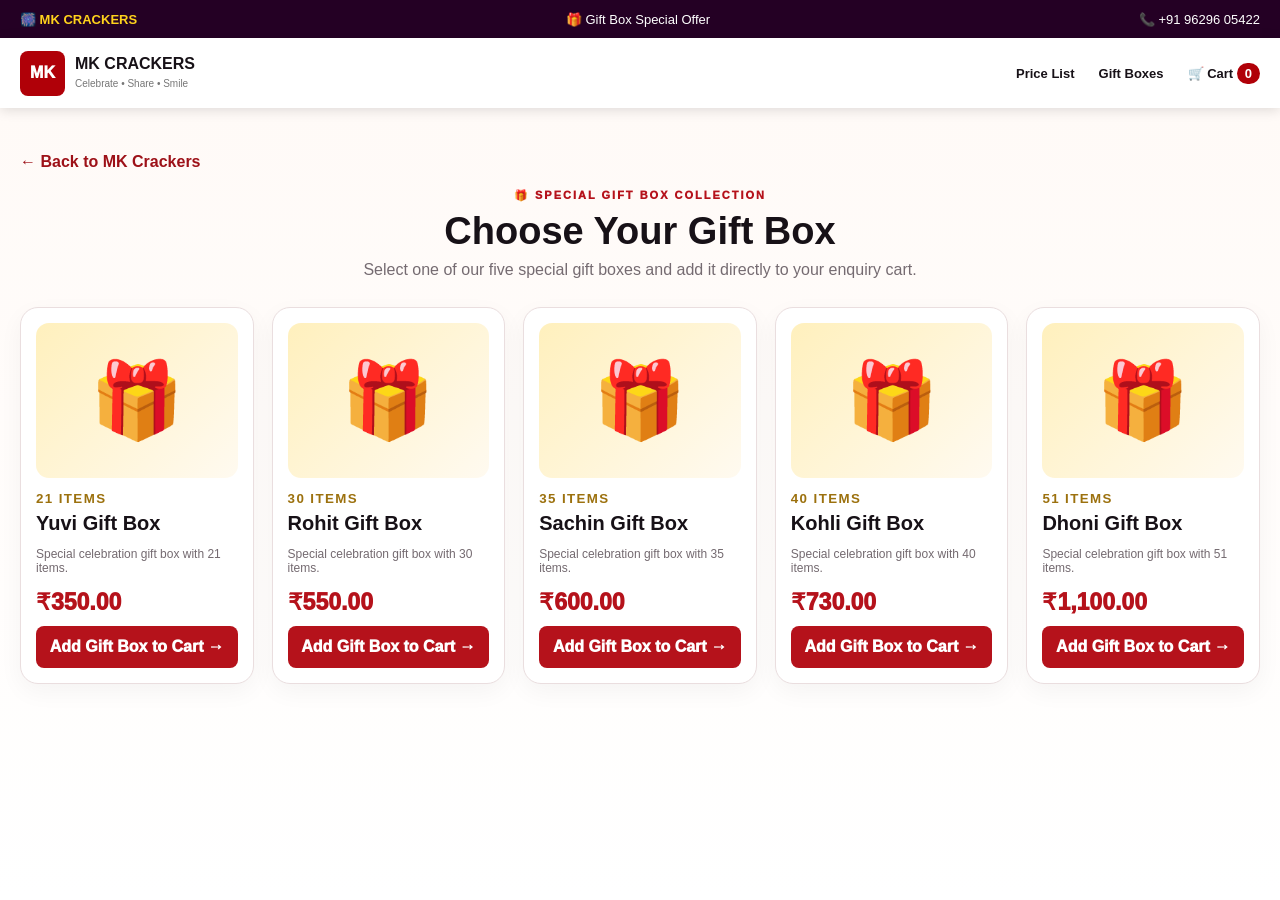
==== gift-boxes.html @ fda65512 "Add files via upload" ====
<!doctype html>
<html lang="en">
<head>
<meta charset="utf-8"><meta name="viewport" content="width=device-width,initial-scale=1">
<title>MK Crackers | Gift Box Collection</title>
<link rel="stylesheet" href="style.css">
<style>
.gift-page{padding:45px 0 90px;background:linear-gradient(180deg,#fffaf7,#fff);min-height:calc(100vh - 110px)}
.back{display:inline-block;margin-bottom:18px;color:#9d1118;font-weight:900}
.gift-title{text-align:center;margin-bottom:28px}.gift-title .eyebrow{color:#b5121b;font-size:11px;font-weight:1000;letter-spacing:2px}.gift-title h1{font-size:38px;margin:8px 0}.gift-title p{color:#756b71;margin:0}
.gift-boxes{display:grid;grid-template-columns:repeat(5,minmax(0,1fr));gap:18px}
.box{background:#fff;border:1px solid #eadedf;border-radius:18px;padding:15px;box-shadow:0 8px 25px #0000000b;transition:.2s;overflow:hidden}
.box:hover{transform:translateY(-6px);border-color:#d6a323;box-shadow:0 15px 35px #8d171722}
.box-art{height:155px;border-radius:13px;background:linear-gradient(135deg,#fff0bd,#fffaf0);display:grid;place-items:center;font-size:75px}
.box small{display:block;color:#9c710e;font-weight:900;letter-spacing:1.4px;margin-top:13px}.box h2{font-size:20px;margin:6px 0}.box p{color:#746a70;font-size:12px;min-height:30px}.box-price{font-size:23px;color:#b5121b;font-weight:1000;margin:10px 0}.box button{width:100%;padding:12px;border:0;border-radius:8px;background:#b5121b;color:#fff;font-weight:1000;cursor:pointer}.box button:hover{background:#82080e}
.list-view{display:none;margin-top:35px}.list-view.show{display:block}.list-head{display:flex;justify-content:space-between;align-items:center;gap:15px;margin-bottom:16px}.list-head h2{margin:5px 0;color:#7c0c13}.list-head p{color:#756b71}.box-crackers{display:grid;grid-template-columns:repeat(3,1fr);gap:12px}.cracker{background:#fff;border:1px solid #eadfe0;border-radius:12px;padding:14px;display:grid;grid-template-columns:1fr auto;gap:8px;align-items:center}.cracker h3{font-size:14px;margin:0}.cracker p{font-size:11px;color:#81777d;margin:4px 0}.cracker strong{color:#b5121b}.cracker button{grid-column:1/-1;border:0;border-radius:7px;background:#b5121b;color:#fff;padding:9px;font-weight:900;cursor:pointer}
.selection-bar{position:sticky;bottom:12px;margin-top:22px;background:#231719;color:#fff;padding:12px 16px;border-radius:12px;display:flex;justify-content:space-between;align-items:center;box-shadow:0 10px 30px #0005}.selection-bar a{background:#f5b400;color:#1d1300;padding:9px 14px;border-radius:7px;font-weight:1000}
@media(max-width:1050px){.gift-boxes{grid-template-columns:repeat(3,1fr)}}@media(max-width:650px){.gift-boxes,.box-crackers{grid-template-columns:1fr}.list-head{align-items:flex-start;flex-direction:column}.gift-title h1{font-size:30px}}
</style>
</head>
<body>
<div class="top-strip"><div class="container strip-inner"><b>🎆 MK CRACKERS</b><span>🎁 Gift Box Special Offer</span><a href="tel:+919629605422">📞 +91 96296 05422</a></div></div>
<header class="site-header"><div class="container header-inner">
<a class="logo" href="index.html"><div class="logo-mark">MK</div><div><strong>MK CRACKERS</strong><small>Celebrate • Share • Smile</small></div></a>
<nav><a href="index.html">Price List</a><a href="gift-boxes.html">Gift Boxes</a><a href="index.html#cart">🛒 Cart <b id="navCount">0</b></a></nav><button class="menu" id="menuBtn">☰</button>
</div></header>

<section class="gift-page"><div class="container">
<a class="back" href="index.html">← Back to MK Crackers</a>
<div class="gift-title"><div class="eyebrow">🎁 SPECIAL GIFT BOX COLLECTION</div><h1>Choose Your Gift Box</h1><p>Select one of our five special gift boxes and add it directly to your enquiry cart.</p></div>
<div id="giftBoxes" class="gift-boxes"></div>

<div id="listView" class="list-view">
<div class="list-head"><div><span id="selectedLabel" class="badge"></span><h2 id="selectedTitle"></h2><p>Browse the crackers in this selection and add anything you want.</p></div><button id="backBoxes" type="button">← Gift Boxes</button></div>
<div id="boxCrackers" class="box-crackers"></div>
<div class="selection-bar"><span><b id="selectedCount">0</b> selected • ₹<b id="selectedTotal">0.00</b></span><a href="index.html#cart">Go to Enquiry Cart →</a></div>
</div>
</div></section>

<script src="products.js"></script>
<script>
const BOXES=[
 {id:"yuvi",name:"Yuvi",items:21,price:350},
 {id:"rohit",name:"Rohit",items:30,price:550},
 {id:"sachin",name:"Sachin",items:35,price:600},
 {id:"kohli",name:"Kohli",items:40,price:730},
 {id:"dhoni",name:"Dhoni",items:51,price:1100}
];
const products=Array.isArray(window.PRODUCTS)?window.PRODUCTS:[];
let cart=JSON.parse(localStorage.getItem("mkCart")||"[]");
const $=s=>document.querySelector(s);
const money=n=>Number(n||0).toLocaleString("en-IN",{minimumFractionDigits:2,maximumFractionDigits:2});
const esc=s=>String(s??"").replace(/[&<>"']/g,m=>({"&":"&amp;","<":"&lt;",">":"&gt;",'"':"&quot;","'":"&#039;"}[m]));
function save(){localStorage.setItem("mkCart",JSON.stringify(cart))}
function updateNav(){let n=cart.reduce((a,x)=>a+(Number(x.qty)||0),0);$("#navCount").textContent=n}
function addGift(box){const id="gift-"+box.id;let x=cart.find(i=>i.id===id);if(x)x.qty++;else cart.push({id,name:box.name+" Gift Box ("+box.items+" Items)",content:box.items+" items gift box",price:box.price,qty:1});save();updateNav();alert(box.name+" Gift Box added to your enquiry cart.");}
function addProduct(p){let x=cart.find(i=>String(i.id)===String(p.id));if(x)x.qty++;else cart.push({id:p.id,name:p.name,content:p.content||"",price:Number(p.price)||0,qty:1});save();updateNav()}
function showBox(id){
 const b=BOXES.find(x=>x.id===id); if(!b)return;
 $("#listView").classList.add("show");$("#selectedLabel").textContent=b.items+" ITEMS • ₹"+b.price;$("#selectedTitle").textContent=b.name+" Gift Box";
 // Show a useful selection from the complete product list. If exact 21/30/etc pack contents are supplied later, they can replace this mapping.
 const list=products.slice(0,Math.min(b.items,products.length));
 $("#boxCrackers").innerHTML=list.map(p=>`<div class="cracker"><div><h3>${esc(p.name)}</h3><p>${esc(p.content||"Pack")} • ₹${money(p.price)}</p></div><strong>₹${money(p.price)}</strong><button type="button" data-add="${p.id}">Add to Cart</button></div>`).join("");
 window.scrollTo({top:$("#listView").offsetTop-20,behavior:"smooth"});
}
function render(){
 $("#giftBoxes").innerHTML=BOXES.map(b=>`<article class="box">
   <div class="box-art">🎁</div><small>${b.items} ITEMS</small><h2>${b.name} Gift Box</h2>
   <p>Special celebration gift box with ${b.items} items.</p><div class="box-price">₹${money(b.price)}</div>
   <button type="button" data-open="${b.id}">Add Gift Box to Cart →</button>
 </article>`).join("");
 updateNav();
}
$("#giftBoxes").addEventListener("click",e=>{const id=e.target.dataset.open;if(id){const b=BOXES.find(x=>x.id===id);addGift(b)}});
$("#boxCrackers").addEventListener("click",e=>{const id=e.target.dataset.add;if(id){const p=products.find(x=>String(x.id)===String(id));if(p)addProduct(p)}});
$("#backBoxes").onclick=()=>$("#listView").classList.remove("show");
$("#menuBtn").onclick=()=>document.querySelector("nav").classList.toggle("show");
render();
const hash=(location.hash||"").replace("#","");
if(hash&&BOXES.some(b=>b.id===hash))setTimeout(()=>showBox(hash),150);
</script>
</body></html>
---- style.css ----
*{box-sizing:border-box}:root{--red:#b00008;--deep:#4b004b;--gold:#ffd21c;--yellow:#ffff75;--line:#222;--muted:#555}
body{margin:0;font-family:Arial,Helvetica,sans-serif;color:#171117;background:#fff}
a{text-decoration:none;color:inherit}button,input,select,textarea{font:inherit}
.container{width:100%;max-width:1450px;margin:auto;padding:0 18px}
.top-strip{background:#240024;color:#fff;font-size:13px}.strip-inner{height:38px;display:flex;justify-content:space-between;align-items:center}.strip-inner b{color:#ffd21c}
.site-header{background:#fff;position:sticky;top:0;z-index:50;box-shadow:0 2px 12px #0002}.header-inner{height:70px;display:flex;align-items:center;justify-content:space-between}
.logo{display:flex;gap:10px;align-items:center}.logo-mark{width:45px;height:45px;background:#b00008;color:#fff;border-radius:8px;display:grid;place-items:center;font-weight:1000}.logo strong{display:block}.logo small{color:#777;font-size:10px}nav{display:flex;gap:24px;font-weight:900;font-size:13px}nav b{background:#b00008;color:#fff;padding:3px 8px;border-radius:20px}.menu{display:none;border:0;background:none;font-size:25px}
.hero{background:linear-gradient(135deg,#fffbe8,#ffe8e8);border-bottom:1px solid #eadbdb}.hero-inner{min-height:300px;display:flex;justify-content:space-between;align-items:center;padding-top:35px;padding-bottom:35px}.badge{display:inline-block;background:#fff;border:1px solid #dfc9a0;border-radius:20px;padding:7px 12px;color:#8b5b00;font-size:10px;font-weight:1000}.hero h1{font-size:clamp(38px,5vw,64px);margin:15px 0 10px}.hero h1 span{color:#b00008}.hero p{max-width:680px;color:#655c61;line-height:1.6}.primary{display:inline-block;background:#b00008;color:#fff;padding:12px 18px;border-radius:7px;font-weight:900}.hero-art{width:280px;height:210px;border-radius:20px;background:linear-gradient(145deg,#7b0008,#d52a20);color:#fff;display:grid;place-items:center;align-content:center;font-size:75px;box-shadow:0 15px 35px #70000855}.hero-art strong{font-size:19px}.hero-art small{font-size:11px}
.notice{background:#fff3b8;border-bottom:1px solid #e4d37a;padding:10px;font-size:12px;color:#5d4d00}
.catalogue{padding:45px 0;background:#fff}.title{text-align:center;margin-bottom:22px}.title span{color:#b00008;font-size:11px;font-weight:1000;letter-spacing:2px}.title h2{margin:7px 0;font-size:32px}.title p{margin:0;color:#6d656a}
.search-panel{display:grid;grid-template-columns:1fr 220px 190px;gap:10px;margin-bottom:10px}.search-box{border:1px solid #aaa;border-radius:6px;padding:0 12px;display:flex;align-items:center;background:#fff}.search-box input{border:0;outline:0;width:100%;padding:13px 8px}.search-panel select{border:1px solid #aaa;border-radius:6px;padding:12px;background:#fff}
.result-info{display:flex;justify-content:space-between;align-items:center;margin:8px 0;font-size:12px;color:#666}.result-info button{border:0;background:none;color:#b00008;font-weight:900;cursor:pointer}
.table-wrap{border:1px solid #111;overflow:hidden}.table-head,.product-row{display:grid;grid-template-columns:130px minmax(260px,1.8fr) 180px 170px 130px 300px 140px;align-items:center}
.table-head{background:#4a0048;color:#fff;font-size:22px;font-weight:1000;text-align:center;padding:14px 0}.table-head>div,.product-row>div{border-right:1px solid #111;min-height:65px;display:flex;align-items:center;justify-content:center}.table-head>div:last-child,.product-row>div:last-child{border-right:0}
.category-head{grid-column:1/-1;background:#a40000;color:#fff600;text-align:center;font-size:21px;font-weight:1000;padding:15px;border-bottom:1px solid #111;text-transform:uppercase}.category-head span{float:right;font-size:12px;color:#fff;margin:3px 12px 0 0}
.product-row{background:#ffff7a;border-bottom:1px solid #111;font-size:18px}.product-row>div{padding:10px}.prod-img{font-size:48px}.prod-name{flex-direction:column;text-align:center;line-height:1.25}.prod-name small{font-size:10px;color:#776f00;margin-top:4px}.content{font-size:16px}.actual{font-size:18px}.actual s{color:#111}.price{font-size:20px;font-weight:1000;color:#111}.qty-control{display:flex!important;gap:8px}.qty-control button{width:35px;height:38px;border:1px solid #aaa;background:#fff;border-radius:5px;font-weight:1000;cursor:pointer}.qty-control input{width:100px;height:38px;border:1px solid #aaa;border-radius:5px;text-align:center;background:#fff;font-size:17px}.line-total{font-weight:1000}.no-results{padding:40px;text-align:center;background:#fff9d0}
.cart-section{padding:55px 0;background:#fff7f7}.cart-layout{display:grid;grid-template-columns:1.2fr .8fr;gap:18px}.cart-box,.checkout{background:#fff;border:1px solid #ddd;border-radius:9px}.cart-header{padding:15px;border-bottom:1px solid #ddd;display:flex;justify-content:space-between}.cart-row{display:grid;grid-template-columns:1fr 150px 120px 30px;gap:10px;align-items:center;padding:12px;border-bottom:1px solid #eee}.cart-row small{display:block;color:#777;margin-top:3px}.remove{border:0;background:none;color:#b00008;font-size:20px;cursor:pointer}.empty{display:flex;flex-direction:column;align-items:center;padding:45px;color:#777}.checkout{padding:18px}.totals{display:grid;grid-template-columns:1fr auto;gap:8px;background:#fff3b8;padding:14px;border-radius:7px}.totals strong{color:#b00008;font-size:24px}.totals i{font-style:normal}.checkout h3{margin-bottom:8px}.checkout form{display:grid;gap:9px}.checkout label{font-size:11px;font-weight:900}.checkout input,.checkout select,.checkout textarea{width:100%;padding:10px;border:1px solid #bbb;border-radius:6px;margin-top:4px}.agree{display:flex!important;gap:7px}.agree input{width:auto}.submit{border:0;background:#b00008;color:#fff;padding:13px;border-radius:7px;font-weight:1000;cursor:pointer}#result{margin-top:10px;color:#146c35;font-size:12px}
.floating-download{position:fixed;right:15px;top:145px;z-index:70;width:145px;background:#fff;border:1px solid #ccc;border-radius:8px;box-shadow:0 8px 25px #0003;padding:9px}.floating-download b{font-size:12px;color:#4b004b}.floating-download a{display:block;text-align:center;background:#fff3b8;color:#7b0000;border:1px solid #e4c94f;border-radius:5px;padding:7px;margin-top:5px;font-size:10px;font-weight:1000}
.floating-cart{position:fixed;right:15px;bottom:18px;z-index:70}.floating-cart a{background:#b00008;color:#fff;border-radius:30px;padding:11px 15px;box-shadow:0 8px 25px #0004;font-weight:1000}.floating-cart b{background:#fff;color:#b00008;border-radius:50%;padding:3px 7px;margin:0 4px}
footer{background:#250025;color:#fff;padding:25px 0}footer span{display:block;color:#bbb;font-size:11px;margin-top:5px}
@media(max-width:1000px){.table-head,.product-row{grid-template-columns:90px minmax(190px,1.5fr) 120px 110px 90px 190px 100px}.table-head{font-size:15px}.product-row{font-size:14px}.gift-grid{grid-template-columns:repeat(3,1fr)}}
@media(max-width:760px){.hero-inner{flex-direction:column;align-items:flex-start}.hero-art{display:none}.search-panel{grid-template-columns:1fr}.table-wrap{overflow-x:auto}.table-head,.product-row{width:1100px}.cart-layout{grid-template-columns:1fr}.floating-download{right:8px;top:auto;bottom:80px;width:125px}.menu{display:block}nav{display:none}nav.show{display:flex;position:absolute;right:3%;top:70px;background:#fff;padding:14px;flex-direction:column;border:1px solid #ddd;border-radius:8px}.strip-inner span{display:none}}


/* ===== MK CRACKERS PERFECT SCREEN / RESPONSIVE PRICE LIST ===== */
html,body{width:100%;max-width:100%;overflow-x:hidden}
body{zoom:1}
.container{width:100%;max-width:1500px;margin:0 auto;padding-left:20px;padding-right:20px}
.site-header .container{max-width:1500px}
.catalogue{width:100%;overflow:hidden}
.table-wrap{width:100%;max-width:100%;overflow-x:auto;-webkit-overflow-scrolling:touch}
.table-head,.product-row{
  width:100%;
  min-width:0;
  grid-template-columns:10% 24% 15% 14% 10% 17% 10%;
}
.table-head>div,.product-row>div{min-width:0;padding:10px 8px}
.table-head{font-size:clamp(13px,1.35vw,20px);line-height:1.15}
.product-row{font-size:clamp(12px,1.15vw,17px);line-height:1.2}
.prod-img{font-size:clamp(30px,3vw,48px)}
.prod-name b{font-size:clamp(12px,1.25vw,18px);word-break:break-word}
.prod-name small{font-size:10px}
.content{font-size:clamp(11px,1.05vw,15px);text-align:center;word-break:break-word}
.actual,.price,.line-total{font-size:clamp(12px,1.25vw,18px);white-space:nowrap}
.price,.line-total{font-weight:1000}
.qty-control{gap:5px!important;min-width:0}
.qty-control button{width:34px;height:38px;flex:0 0 34px}
.qty-control input{width:60px;min-width:40px;height:38px;padding:4px;font-size:15px}
.category-head{width:100%;font-size:clamp(14px,1.5vw,20px)}
.floating-download{right:14px;top:100px;width:140px}
.search-panel{width:100%;grid-template-columns:minmax(0,1fr) 220px 180px}
.search-box{min-width:0}
.search-box input{min-width:0}
.result-info{padding:0 2px}
.cart-section{width:100%;overflow:hidden}
.cart-layout{width:100%}

@media (max-width:1200px) and (min-width:761px){
  .container{padding-left:14px;padding-right:14px}
  .table-head,.product-row{grid-template-columns:9% 23% 14% 13% 10% 21% 10%}
  .qty-control input{width:52px}
  .qty-control button{width:30px;flex-basis:30px}
  .search-panel{grid-template-columns:minmax(0,1fr) 190px 160px}
}
@media (max-width:760px){
  .container{padding-left:10px;padding-right:10px}
  .search-panel{grid-template-columns:1fr}
  .table-wrap{border-radius:4px}
  .table-head,.product-row{
    width:100%;
    grid-template-columns:17% 29% 17% 12% 12% 13%;
  }
  .table-head>div:nth-child(7),.product-row>div:nth-child(7){display:none}
  .product-row{font-size:12px}
  .prod-img{font-size:30px}
  .qty-control input{width:42px}
  .qty-control button{width:27px;flex-basis:27px;height:34px}
  .floating-download{right:8px;top:auto;bottom:76px;width:125px}
}
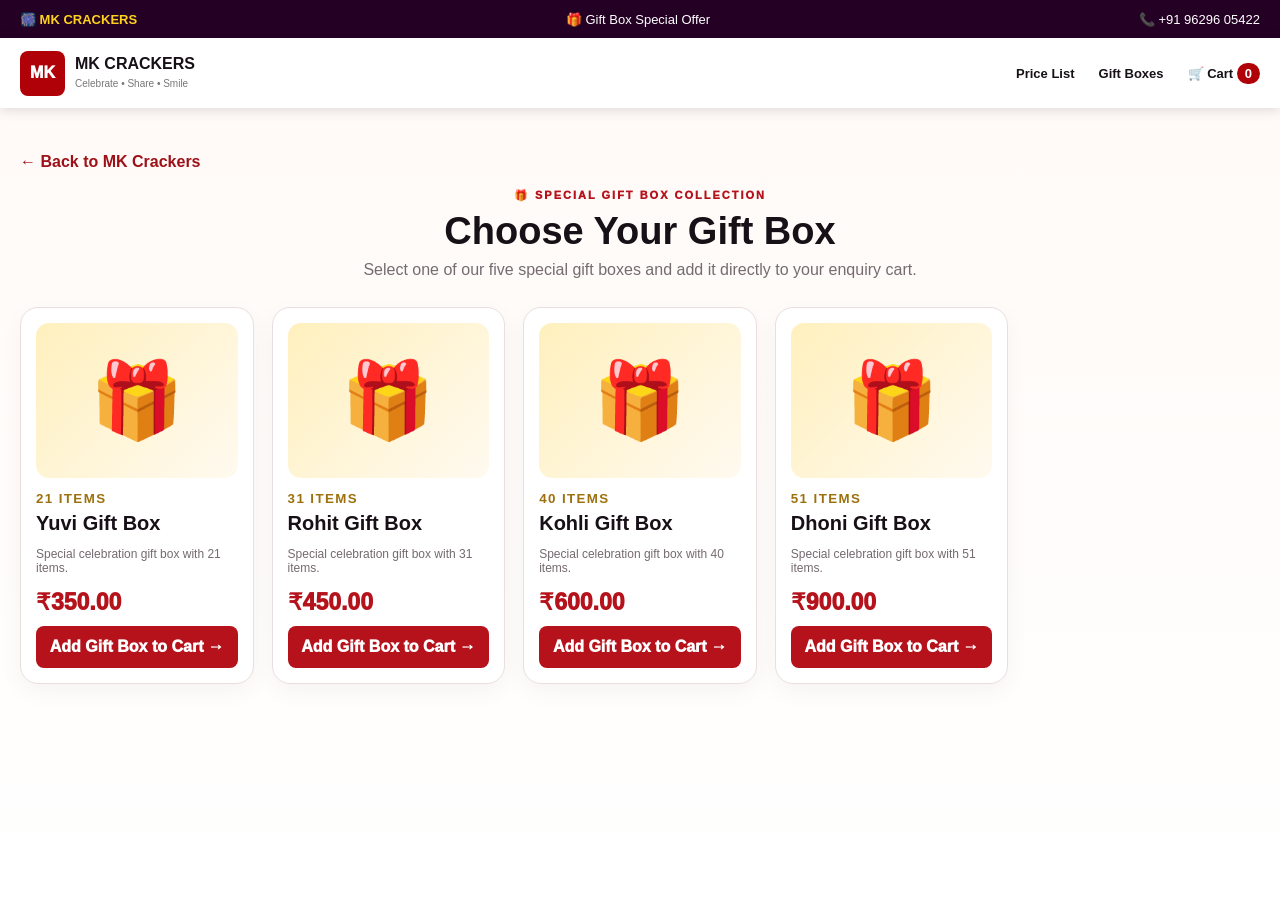
==== commit b31408d4: "Update gift-boxes.html" ====
--- a/gift-boxes.html
+++ b/gift-boxes.html
@@ -41,10 +41,9 @@
 <script>
 const BOXES=[
  {id:"yuvi",name:"Yuvi",items:21,price:350},
- {id:"rohit",name:"Rohit",items:30,price:550},
- {id:"sachin",name:"Sachin",items:35,price:600},
- {id:"kohli",name:"Kohli",items:40,price:730},
- {id:"dhoni",name:"Dhoni",items:51,price:1100}
+ {id:"rohit",name:"Rohit",items:31,price:450},
+ {id:"kohli",name:"Kohli",items:40,price:600},
+ {id:"dhoni",name:"Dhoni",items:51,price:900}
 ];
 const products=Array.isArray(window.PRODUCTS)?window.PRODUCTS:[];
 let cart=JSON.parse(localStorage.getItem("mkCart")||"[]");
@@ -79,4 +78,4 @@
 const hash=(location.hash||"").replace("#","");
 if(hash&&BOXES.some(b=>b.id===hash))setTimeout(()=>showBox(hash),150);
 </script>
-</body></html>+</body></html>
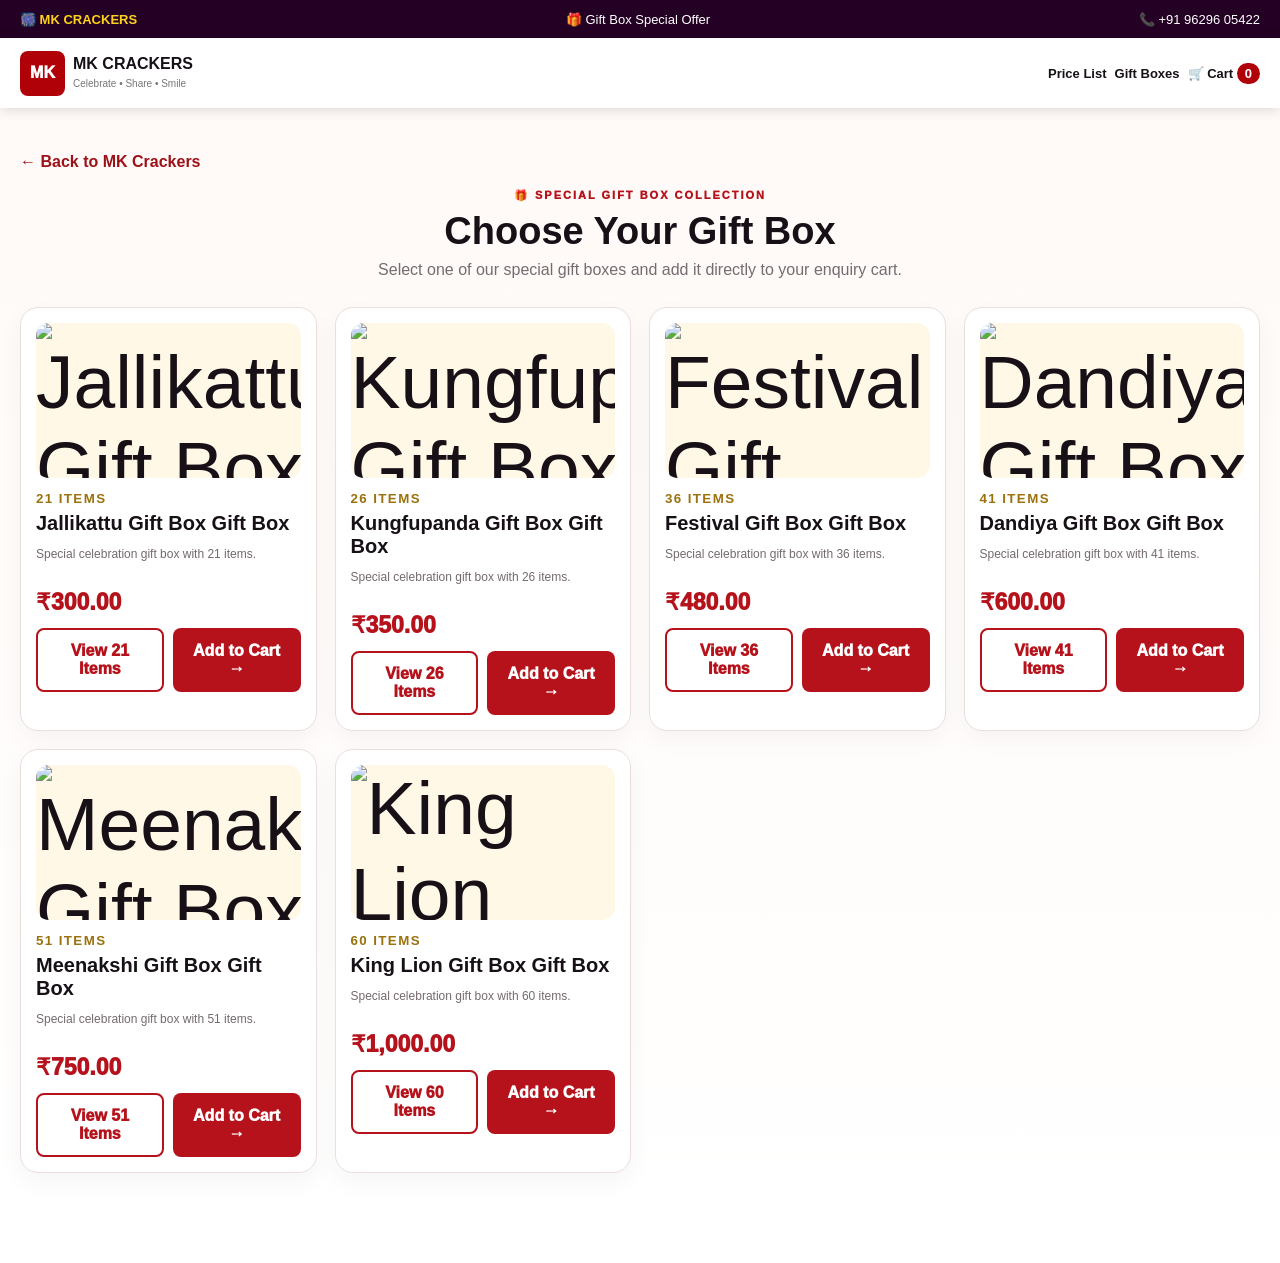
==== commit d9da46c6: "Update gift-boxes.html" ====
--- a/gift-boxes.html
+++ b/gift-boxes.html
@@ -8,14 +8,43 @@
 .gift-page{padding:45px 0 90px;background:linear-gradient(180deg,#fffaf7,#fff);min-height:calc(100vh - 110px)}
 .back{display:inline-block;margin-bottom:18px;color:#9d1118;font-weight:900}
 .gift-title{text-align:center;margin-bottom:28px}.gift-title .eyebrow{color:#b5121b;font-size:11px;font-weight:1000;letter-spacing:2px}.gift-title h1{font-size:38px;margin:8px 0}.gift-title p{color:#756b71;margin:0}
-.gift-boxes{display:grid;grid-template-columns:repeat(5,minmax(0,1fr));gap:18px}
+.gift-boxes{display:grid;grid-template-columns:repeat(4,minmax(0,1fr));gap:18px}
 .box{background:#fff;border:1px solid #eadedf;border-radius:18px;padding:15px;box-shadow:0 8px 25px #0000000b;transition:.2s;overflow:hidden}
 .box:hover{transform:translateY(-6px);border-color:#d6a323;box-shadow:0 15px 35px #8d171722}
 .box-art{height:155px;border-radius:13px;background:linear-gradient(135deg,#fff0bd,#fffaf0);display:grid;place-items:center;font-size:75px}
-.box small{display:block;color:#9c710e;font-weight:900;letter-spacing:1.4px;margin-top:13px}.box h2{font-size:20px;margin:6px 0}.box p{color:#746a70;font-size:12px;min-height:30px}.box-price{font-size:23px;color:#b5121b;font-weight:1000;margin:10px 0}.box button{width:100%;padding:12px;border:0;border-radius:8px;background:#b5121b;color:#fff;font-weight:1000;cursor:pointer}.box button:hover{background:#82080e}
+.box small{display:block;color:#9c710e;font-weight:900;letter-spacing:1.4px;margin-top:13px}.box h2{font-size:20px;margin:6px 0}.box p{color:#746a70;font-size:12px;min-height:30px}.box-price{font-size:23px;color:#b5121b;font-weight:1000;margin:10px 0}.box-actions{display:grid;grid-template-columns:1fr 1fr;gap:9px;margin-top:12px}.box button{width:100%;padding:12px;border:0;border-radius:8px;background:#b5121b;color:#fff;font-weight:1000;cursor:pointer}.box button:hover{background:#82080e}.box .view-btn{background:#fff;border:2px solid #b5121b;color:#b5121b}.box .view-btn:hover{background:#fff5f5}.items-modal{display:none;position:fixed;inset:0;background:rgba(20,10,10,.62);z-index:9999;align-items:center;justify-content:center;padding:18px}.items-modal.show{display:flex}.items-dialog{width:min(620px,100%);max-height:88vh;background:#fff;border-radius:18px;box-shadow:0 25px 70px rgba(0,0,0,.3);overflow:hidden}.items-dialog-head{display:flex;align-items:center;justify-content:space-between;gap:12px;padding:18px 20px;background:linear-gradient(135deg,#fff4cf,#fff);border-bottom:1px solid #eadedf}.items-dialog-head h2{margin:0;color:#7c0c13}.items-dialog-head p{margin:4px 0 0;color:#756b71;font-size:13px}.items-close{border:0;background:#7c0c13;color:#fff;width:36px;height:36px;border-radius:50%;font-size:22px;cursor:pointer}.items-list{padding:16px 20px;max-height:58vh;overflow:auto}.gift-item{display:grid;grid-template-columns:38px 1fr auto;gap:10px;align-items:center;padding:11px 0;border-bottom:1px solid #eee}.gift-item:last-child{border-bottom:0}.gift-no{font-weight:900;color:#9c710e}.gift-item-name{font-weight:800;color:#241719}.gift-item-content{font-size:11px;color:#81777d;margin-top:2px}.gift-item-price{font-weight:900;color:#b5121b}.items-dialog-foot{display:flex;justify-content:space-between;align-items:center;gap:12px;padding:14px 20px;border-top:1px solid #eadedf}.items-dialog-foot strong{font-size:21px;color:#b5121b}.items-add{border:0;border-radius:8px;background:#b5121b;color:#fff;padding:11px 16px;font-weight:1000;cursor:pointer}@media(max-width:650px){.box-actions{grid-template-columns:1fr}.items-dialog{max-height:92vh}.items-list{max-height:62vh}.gift-item{grid-template-columns:30px 1fr auto}.items-dialog-head,.items-dialog-foot{padding:14px}.items-list{padding:12px 14px}}
 .list-view{display:none;margin-top:35px}.list-view.show{display:block}.list-head{display:flex;justify-content:space-between;align-items:center;gap:15px;margin-bottom:16px}.list-head h2{margin:5px 0;color:#7c0c13}.list-head p{color:#756b71}.box-crackers{display:grid;grid-template-columns:repeat(3,1fr);gap:12px}.cracker{background:#fff;border:1px solid #eadfe0;border-radius:12px;padding:14px;display:grid;grid-template-columns:1fr auto;gap:8px;align-items:center}.cracker h3{font-size:14px;margin:0}.cracker p{font-size:11px;color:#81777d;margin:4px 0}.cracker strong{color:#b5121b}.cracker button{grid-column:1/-1;border:0;border-radius:7px;background:#b5121b;color:#fff;padding:9px;font-weight:900;cursor:pointer}
 .selection-bar{position:sticky;bottom:12px;margin-top:22px;background:#231719;color:#fff;padding:12px 16px;border-radius:12px;display:flex;justify-content:space-between;align-items:center;box-shadow:0 10px 30px #0005}.selection-bar a{background:#f5b400;color:#1d1300;padding:9px 14px;border-radius:7px;font-weight:1000}
 @media(max-width:1050px){.gift-boxes{grid-template-columns:repeat(3,1fr)}}@media(max-width:650px){.gift-boxes,.box-crackers{grid-template-columns:1fr}.list-head{align-items:flex-start;flex-direction:column}.gift-title h1{font-size:30px}}
+</style>
+
+<style>
+.box-art{position:relative;overflow:hidden;cursor:pointer}
+.box-art.has-image{padding:0;background:#fff8e7}
+.gift-thumb{width:100%;height:100%;object-fit:contain;display:block;transition:transform .25s ease}
+.box-art.has-image:hover .gift-thumb{transform:scale(1.04)}
+.gift-emoji{line-height:1}
+.items-dialog-wide{width:min(1040px,100%)}
+.items-body{display:grid;grid-template-columns:330px minmax(0,1fr);gap:0;min-height:360px}
+.items-preview-panel{background:#fffaf0;border-right:1px solid #eadedf;padding:18px;display:flex;flex-direction:column;align-items:center;justify-content:flex-start;gap:10px}
+.items-preview-panel span{font-size:11px;color:#756b71;text-align:center}
+.preview-image-btn{border:1px solid #eadedf;background:#fff;border-radius:12px;padding:8px;cursor:pointer;width:100%;height:340px;box-shadow:0 5px 18px #0000000b}
+.preview-image-btn img{width:100%;height:100%;object-fit:contain;display:block}
+.preview-placeholder{height:340px;width:100%;display:grid;place-items:center;font-size:90px;background:linear-gradient(135deg,#fff0bd,#fffaf0);border-radius:12px}
+.image-modal{display:none;position:fixed;inset:0;background:rgba(0,0,0,.82);z-index:10050;align-items:center;justify-content:center;padding:30px}
+.image-modal.show{display:flex}
+.image-modal img{max-width:min(92vw,900px);max-height:88vh;width:auto;height:auto;object-fit:contain;border-radius:10px;box-shadow:0 20px 70px #0009;background:#fff}
+.image-modal-close{position:absolute;right:22px;top:18px;width:44px;height:44px;border:0;border-radius:50%;background:#fff;color:#7c0c13;font-size:30px;line-height:1;cursor:pointer;font-weight:900;z-index:2}
+.image-modal-caption{position:absolute;bottom:15px;left:0;right:0;text-align:center;color:#fff;font-weight:900;font-size:14px}
+@media(max-width:760px){
+  .items-dialog-wide{width:100%;max-height:94vh}
+  .items-body{grid-template-columns:1fr;max-height:68vh;overflow:auto}
+  .items-preview-panel{border-right:0;border-bottom:1px solid #eadedf;padding:12px}
+  .preview-image-btn,.preview-placeholder{height:210px}
+  .items-list{max-height:none;overflow:visible}
+  .image-modal{padding:16px}
+  .image-modal img{max-width:96vw;max-height:82vh}
+}
 </style>
 </head>
 <body>
@@ -27,8 +56,25 @@
 
 <section class="gift-page"><div class="container">
 <a class="back" href="index.html">← Back to MK Crackers</a>
-<div class="gift-title"><div class="eyebrow">🎁 SPECIAL GIFT BOX COLLECTION</div><h1>Choose Your Gift Box</h1><p>Select one of our five special gift boxes and add it directly to your enquiry cart.</p></div>
+<div class="gift-title"><div class="eyebrow">🎁 SPECIAL GIFT BOX COLLECTION</div><h1>Choose Your Gift Box</h1><p>Select one of our special gift boxes and add it directly to your enquiry cart.</p></div>
 <div id="giftBoxes" class="gift-boxes"></div>
+
+<div id="imageModal" class="image-modal" role="dialog" aria-modal="true" aria-label="Gift box image preview">
+  <button class="image-modal-close" id="imageModalClose" type="button" aria-label="Close image">×</button>
+  <img id="imageModalImg" src="" alt="Gift Box full size preview">
+  <div class="image-modal-caption" id="imageModalCaption"></div>
+</div>
+
+<div id="itemsModal" class="items-modal" role="dialog" aria-modal="true" aria-labelledby="itemsModalTitle">
+  <div class="items-dialog items-dialog-wide">
+    <div class="items-dialog-head">
+      <div><h2 id="itemsModalTitle">Gift Box Items</h2><p id="itemsModalSub">Included items</p></div>
+      <button class="items-close" id="itemsClose" type="button" aria-label="Close">×</button>
+    </div>
+    <div class="items-body"><div class="items-preview-panel" id="itemsPreviewPanel"></div><div class="items-list"><div class="gift-items-heading"><span>S.No</span><span>Contents</span><span>Qty</span></div><div id="itemsList"></div></div></div>
+    <div class="items-dialog-foot"><strong id="itemsModalPrice">₹0.00</strong><button class="items-add" id="itemsModalAdd" type="button">Add Gift Box to Cart →</button></div>
+  </div>
+</div>
 
 <div id="listView" class="list-view">
 <div class="list-head"><div><span id="selectedLabel" class="badge"></span><h2 id="selectedTitle"></h2><p>Browse the crackers in this selection and add anything you want.</p></div><button id="backBoxes" type="button">← Gift Boxes</button></div>
@@ -39,12 +85,8 @@
 
 <script src="products.js"></script>
 <script>
-const BOXES=[
- {id:"yuvi",name:"Yuvi",items:21,price:350},
- {id:"rohit",name:"Rohit",items:31,price:450},
- {id:"kohli",name:"Kohli",items:40,price:600},
- {id:"dhoni",name:"Dhoni",items:51,price:900}
-];
+const BOXES=[{id:'jallikattu',name:'Jallikattu Gift Box',items:21,price:300,image:'assets/jallikattu-gift-box.jpg',contents:[{name:'7 cm Electric Sparklers',qty:'1 Box'},{name:'7 cm Colour Sparklers',qty:'1 Box'},{name:'10 cm Electric Sparklers',qty:'1 Box'},{name:'1½” Twinkling Star (5 Pcs)',qty:'1 Box'},{name:'Flower Pots Small (5 Pcs)',qty:'1 Box'},{name:'Ground Chakkar Big (5 Pcs)',qty:'1 Box'},{name:'Bullet Bomb (5 Pcs)',qty:'1 Box'},{name:'2¾” Kuruvi Crackers',qty:'1 Pkt'},{name:'3½” Lakshmi Crackers',qty:'1 Pkt'},{name:'Red Bijli Crackers',qty:'1 Pkt'},{name:'Electric Stone',qty:'1 Box'},{name:'Butterfly',qty:'1 Pce'},{name:'Photo Flash',qty:'1 Pce'},{name:'Kit Kat',qty:'1 Box'},{name:'Snake Cartoon',qty:'1 Pce'},{name:'Color Wheel',qty:'1 Pce'},{name:'3” Pops Shower',qty:'1 Pce'},{name:'Zee Boom Baa',qty:'1 Box'},{name:'Assorted Cartoons',qty:'1 Box'},{name:'Asrafi Small',qty:'1 Pce'},{name:'Military Bomb',qty:'1 Pce'}]},{id:'kungfupanda',name:'Kungfupanda Gift Box',items:26,price:350,image:'assets/kungfupanda-gift-box.jpg',contents:[{name:'3½” Lakshmi Crackers',qty:'1 Pkt'},{name:'2¾” Kuruvi Crackers',qty:'1 Pkt'},{name:'Red Bijili Crackers',qty:'1 Pkt'},{name:'Ganga Jamuna',qty:'1 Pce'},{name:'Flower Pots Small (5 Pcs)',qty:'1 Box'},{name:'Ground Chakkar Big (5 Pcs)',qty:'1 Box'},{name:'1½” Twinkling Star (5 Pcs)',qty:'1 Box'},{name:'7 cm Electric Crackers',qty:'1 Box'},{name:'7 cm Colour Crackers',qty:'1 Box'},{name:'16 Bijili Crackers',qty:'1 Bag'},{name:'3” Pops Shower',qty:'1 Pce'},{name:'Butterfly',qty:'1 Pce'},{name:'Photo Flash',qty:'1 Pce'},{name:'Asrafi Big',qty:'1 Box'},{name:'Electric Stone',qty:'1 Box'},{name:'Zee Boom Baa',qty:'1 Box'},{name:'Assorted Cartoon (5 Pcs)',qty:'1 Box'},{name:'Sky Shot Crackling',qty:'1 Pce'},{name:'Snake Cartoon',qty:'1 Pce'},{name:'Bambaram',qty:'1 Pce'},{name:'Dancing Wheel',qty:'1 Pce'},{name:'7 cm Green Sparklers',qty:'1 Box'},{name:'2¾” Bird Crackers',qty:'1 Pkt'},{name:'Stripped Bijili',qty:'1 Bag'},{name:'Snake Tablet',qty:'1 Box'},{name:'555 Bomb',qty:'1 Pce'}]},{id:'festival',name:'Festival Gift Box',items:36,price:480,image:'assets/festival-gift-box.jpg',contents:[{name:'3½” Lakshmi Crackers',qty:'1 Pkt'},{name:'2¾” Kuruvi Crackers',qty:'1 Pkt'},{name:'Red Bijili Crackers',qty:'1 Pkt'},{name:'Ganga Jamuna',qty:'1 Pce'},{name:'Flower Pots Small (5 Pcs)',qty:'1 Box'},{name:'Ground Chakkar Big (5 Pcs)',qty:'1 Box'},{name:'1½” Twinkling Star (5 Pcs)',qty:'1 Box'},{name:'7 cm Electric Crackers',qty:'1 Box'},{name:'7 cm Colour Crackers',qty:'1 Box'},{name:'16 Bijili Crackers',qty:'1 Bag'},{name:'3” Pops Shower',qty:'1 Pce'},{name:'Butterfly',qty:'1 Pce'},{name:'Photo Flash',qty:'1 Pce'},{name:'Asrafi Big',qty:'1 Box'},{name:'Electric Stone',qty:'1 Box'},{name:'Zee Boom Baa',qty:'1 Box'},{name:'Assorted Cartoon (5 Pcs)',qty:'1 Box'},{name:'Sky Shot Crackling',qty:'1 Pce'},{name:'Snake Cartoon',qty:'1 Pce'},{name:'Bambaram',qty:'1 Pce'},{name:'Dancing Wheel',qty:'1 Pce'},{name:'7 cm Green Sparklers',qty:'1 Box'},{name:'2¾” Bird Crackers',qty:'1 Pkt'},{name:'Stripped Bijili',qty:'1 Bag'},{name:'Snake Tablet',qty:'1 Box'},{name:'555 Bomb',qty:'1 Pce'},{name:'Classic Bomb',qty:'1 Pce'},{name:'Bullet / Kit Kat (5 Pcs)',qty:'1 Box'},{name:'Military Bomb',qty:'1 Pce'},{name:'28 Chorsa',qty:'1 Pkt'},{name:'Roll Cap',qty:'1 Roll'},{name:'3½” Lakshmi Crackers',qty:'1 Pkt'},{name:'7 Shot Colour',qty:'1 Pce'},{name:'10 cm Colour Sparklers',qty:'1 Box'},{name:'Magic Pop',qty:'1 Box'},{name:'Selfie Stick',qty:'1 Pce'}]},{id:'dandiya',name:'Dandiya Gift Box',items:41,price:600,image:'assets/dandiya-gift-box.jpg',contents:[{name:'3½” Lakshmi Crackers',qty:'1 Pkt'},{name:'2¾” Kuruvi Crackers',qty:'1 Pkt'},{name:'Red Bijili Crackers',qty:'1 Pkt'},{name:'Ganga Jamuna',qty:'1 Pce'},{name:'Flower Pots Small (5 Pcs)',qty:'1 Box'},{name:'Ground Chakkar Big (5 Pcs)',qty:'1 Box'},{name:'1½” Twinkling Star (5 Pcs)',qty:'1 Box'},{name:'7 cm Electric Crackers',qty:'1 Box'},{name:'7 cm Colour Crackers',qty:'1 Box'},{name:'16 Bijili Crackers',qty:'1 Bag'},{name:'3” Pops Shower',qty:'1 Pce'},{name:'Butterfly',qty:'1 Pce'},{name:'Photo Flash',qty:'1 Pce'},{name:'Asrafi Big',qty:'1 Box'},{name:'Electric Stone',qty:'1 Box'},{name:'Zee Boom Baa',qty:'1 Box'},{name:'Assorted Cartoon (5 Pcs)',qty:'1 Box'},{name:'Sky Shot Crackling',qty:'1 Pce'},{name:'Snake Cartoon',qty:'1 Pce'},{name:'Bambaram',qty:'1 Pce'},{name:'Dancing Wheel',qty:'1 Pce'},{name:'7 cm Green Sparklers',qty:'1 Box'},{name:'2¾” Bird Crackers',qty:'1 Pkt'},{name:'Stripped Bijili',qty:'1 Bag'},{name:'Snake Tablet',qty:'1 Box'},{name:'555 Bomb',qty:'1 Pce'},{name:'Classic Bomb',qty:'1 Pce'},{name:'Bullet / Kit Kat (5 Pcs)',qty:'1 Box'},{name:'Military Bomb',qty:'1 Pce'},{name:'28 Chorsa',qty:'1 Pkt'},{name:'Roll Cap',qty:'1 Roll'},{name:'3½” Lakshmi Crackers',qty:'1 Pkt'},{name:'7 Shot Colour',qty:'1 Pce'},{name:'10 cm Colour Sparklers',qty:'1 Box'},{name:'Magic Pop',qty:'1 Box'},{name:'Selfie Stick',qty:'1 Pce'},{name:'Digital Bomb',qty:'1 Pce'},{name:'10 cm Electric Sparklers',qty:'1 Box'},{name:'Battery Shower',qty:'1 Pce'},{name:'Adiyal',qty:'1 Pce'},{name:'4” Lakshmi Crackers',qty:'1 Pkt'}]},{id:'meenakshi',name:'Meenakshi Gift Box',items:51,price:750,image:'assets/meenakshi-gift-box.jpg',contents:[{name:'7 cm Electric Sparklers',qty:'1 Box'},{name:'7 cm Colour Sparklers',qty:'1 Box'},{name:'10 cm Electric Sparklers',qty:'1 Box'},{name:'1½” Twinkling Star (5 Pcs)',qty:'1 Box'},{name:'Flower Pots Small (5 Pcs)',qty:'1 Box'},{name:'Ground Chakkar Big (5 Pcs)',qty:'1 Box'},{name:'Bullet Bomb (5 Pcs)',qty:'1 Box'},{name:'2¾” Kuruvi Crackers',qty:'1 Pkt'},{name:'3½” Lakshmi Crackers',qty:'1 Pkt'},{name:'Red Bijili Crackers',qty:'1 Pkt'},{name:'Electric Stone',qty:'1 Box'},{name:'Butterfly',qty:'1 Pce'},{name:'Photo Flash',qty:'1 Pce'},{name:'Kit Kat',qty:'1 Box'},{name:'Snake Cartoon',qty:'1 Pce'},{name:'Color Wheel',qty:'1 Pce'},{name:'3” Pops Shower',qty:'1 Pce'},{name:'Zee Boom Baa',qty:'1 Box'},{name:'Assorted Cartoons',qty:'1 Box'},{name:'Asrafi Small',qty:'1 Pce'},{name:'Military Bomb',qty:'1 Pce'},{name:'28 Chorsa',qty:'1 Pkt'},{name:'Asrafi Big',qty:'1 Box'},{name:'Roll Cap',qty:'1 Roll'},{name:'3½” Lakshmi Crackers',qty:'1 Pkt'},{name:'2¾” Kuruvi Crackers',qty:'1 Pkt'},{name:'Stripped Bijili Crackers',qty:'1 Bag'},{name:'10 cm Electric Sparklers',qty:'1 Box'},{name:'Asrafi Big',qty:'1 Box'},{name:'4” Lakshmi Crackers',qty:'1 Pkt'},{name:'6” Rope Crackers',qty:'1 Pce'},{name:'5” Spitfire Crackers',qty:'1 Pce'},{name:'5 Shot Colour',qty:'1 Pce'},{name:'1 Shot Colour',qty:'1 Pce'},{name:'Baby Rocket (5 Pcs)',qty:'1 Box'},{name:'Battery Shower',qty:'1 Pce'},{name:'Sky Shot Crackling',qty:'1 Pce'},{name:'Bambaram',qty:'1 Pce'},{name:'Tom Sound Crackers',qty:'1 Pce'},{name:'Dancing Wheel',qty:'1 Pce'},{name:'Spinner',qty:'1 Pce'},{name:'Hydro Bomb (5 Pcs)',qty:'1 Box'},{name:'555 Bomb',qty:'1 Pce'},{name:'7 cm Electric Sparklers',qty:'1 Box'},{name:'28 Giant',qty:'1 Pkt'},{name:'4” Gokul Bomb',qty:'1 Pce'},{name:'4” Deluxe Gold Lakshmi Crackers',qty:'1 Pkt'},{name:'Bullet / Kit Kat (5 Pcs)',qty:'1 Box'},{name:'4” Twinkling Star (5 Pcs)',qty:'1 Box'},{name:'Penta Fancy',qty:'1 Pce'},{name:'Digital Bomb',qty:'1 Pce'}]},{id:'kinglion',name:'King Lion Gift Box',items:60,price:1000,image:'assets/king-lion-gift-box.jpg',contents:[{name:'3½” Lakshmi Crackers',qty:'1 Pkt'},{name:'2¾” Kuruvi Crackers',qty:'1 Pkt'},{name:'Red Bijili Crackers',qty:'1 Pkt'},{name:'Ganga Jamuna',qty:'1 Pce'},{name:'Flower Pots Small (5 Pcs)',qty:'1 Box'},{name:'Ground Chakkar Big (5 Pcs)',qty:'1 Box'},{name:'1½” Twinkling Star (5 Pcs)',qty:'1 Box'},{name:'7 cm Electric Crackers',qty:'1 Box'},{name:'7 cm Colour Crackers',qty:'1 Box'},{name:'16 Bijili Crackers',qty:'1 Bag'},{name:'3” Pops Shower',qty:'1 Pce'},{name:'Butterfly',qty:'1 Pce'},{name:'Photo Flash',qty:'1 Pce'},{name:'Asrafi Big',qty:'1 Box'},{name:'Electric Stone',qty:'1 Box'},{name:'Zee Boom Baa',qty:'1 Box'},{name:'Assorted Cartoon (5 Pcs)',qty:'1 Box'},{name:'Sky Shot Crackling',qty:'1 Pce'},{name:'Snake Cartoon',qty:'1 Pce'},{name:'Bambaram',qty:'1 Pce'},{name:'Dancing Wheel',qty:'1 Pce'},{name:'7 cm Green Sparklers',qty:'1 Box'},{name:'2¾” Bird Crackers',qty:'1 Pkt'},{name:'Stripped Bijili',qty:'1 Bag'},{name:'Snake Tablet',qty:'1 Box'},{name:'555 Bomb',qty:'1 Pce'},{name:'Classic Bomb',qty:'1 Pce'},{name:'Bullet / Kit Kat (5 Pcs)',qty:'1 Box'},{name:'Military Bomb',qty:'1 Pce'},{name:'28 Chorsa',qty:'1 Pkt'},{name:'Roll Cap',qty:'1 Roll'},{name:'3½” Lakshmi Crackers',qty:'1 Pkt'},{name:'7 Shot Colour',qty:'1 Pce'},{name:'10 cm Colour Sparklers',qty:'1 Box'},{name:'Magic Pop',qty:'1 Box'},{name:'Selfie Stick',qty:'1 Pce'},{name:'Digital Bomb',qty:'1 Pce'},{name:'10 cm Electric Sparklers',qty:'1 Box'},{name:'Battery Shower',qty:'1 Pce'},{name:'Adiyal',qty:'1 Pce'},{name:'4” Lakshmi Crackers',qty:'1 Pkt'},{name:'Ground Chakkar Special (5 Pcs)',qty:'1 Box'},{name:'Jallikattu (25 Paper Bomb)',qty:'1 Pkt'},{name:'100 Bijili Crackers',qty:'1 Bag'},{name:'4” Lakshmi Crackers',qty:'1 Pkt'},{name:'Money Bank',qty:'1 Pce'},{name:'20 Deluxe Crackers',qty:'1 Pkt'},{name:'Baby Rocket (5 Pcs)',qty:'1 Box'},{name:'Smoke',qty:'1 Pce'},{name:'28 Giant',qty:'1 Pkt'},{name:'10 Wala Crackers',qty:'1 Pce'},{name:'2” Fancy Pipe Crackers',qty:'1 Pce'},{name:'4” Deluxe Lakshmi Crackers',qty:'1 Pkt'},{name:'Flower Pots Big (5 Pcs)',qty:'1 Box'},{name:'4” Twinkling Star (5 Pcs)',qty:'1 Box'},{name:'7 cm Red Sparklers',qty:'1 Box'},{name:'Chotta / Penta Fancy Crackers',qty:'1 Pkt'},{name:'Giant Crackers (10 Pcs)',qty:'1 Pkt'},{name:'24 Deluxe Crackers',qty:'1 Pkt'},{name:'12 cm Electric Sparklers',qty:'1 Box'}]}];
+
 const products=Array.isArray(window.PRODUCTS)?window.PRODUCTS:[];
 let cart=JSON.parse(localStorage.getItem("mkCart")||"[]");
 const $=s=>document.querySelector(s);
@@ -57,23 +99,49 @@
 function showBox(id){
  const b=BOXES.find(x=>x.id===id); if(!b)return;
  $("#listView").classList.add("show");$("#selectedLabel").textContent=b.items+" ITEMS • ₹"+b.price;$("#selectedTitle").textContent=b.name+" Gift Box";
- // Show a useful selection from the complete product list. If exact 21/30/etc pack contents are supplied later, they can replace this mapping.
- const list=products.slice(0,Math.min(b.items,products.length));
- $("#boxCrackers").innerHTML=list.map(p=>`<div class="cracker"><div><h3>${esc(p.name)}</h3><p>${esc(p.content||"Pack")} • ₹${money(p.price)}</p></div><strong>₹${money(p.price)}</strong><button type="button" data-add="${p.id}">Add to Cart</button></div>`).join("");
+ const list=b.contents||[];
+ $("#boxCrackers").innerHTML=list.length ? list.map((p,i)=>`<div class="cracker"><div><h3>${i+1}. ${esc(p.name)}</h3><p>Quantity: ${esc(p.qty)}</p></div><span></span><span>${esc(p.qty)}</span></div>`).join("") : `<div class="cracker"><div><h3>Contents will be updated soon</h3><p>The exact contents for this gift box have not been provided yet.</p></div></div>`;
  window.scrollTo({top:$("#listView").offsetTop-20,behavior:"smooth"});
 }
+let activeBox=null;
+function openItems(box){
+  activeBox=box;
+  const list=box.contents||[];
+  $("#itemsModalTitle").textContent=box.name+" Gift Box ("+box.items+" Items)";
+  $("#itemsModalSub").textContent=box.items+" items • ₹"+money(box.price)+" • Included contents";
+  $("#itemsModalPrice").textContent="₹"+money(box.price);
+  $("#itemsPreviewPanel").innerHTML=box.image?`<button class="preview-image-btn" type="button" data-full-image="${esc(box.image)}" data-caption="${esc(box.name)} Gift Box"><img src="${esc(box.image)}" alt="${esc(box.name)} Gift Box"></button><span>Click image to view full size</span>`:`<div class="preview-placeholder">🎁</div><span>Gift box image</span>`;
+  $("#itemsList").innerHTML=list.length?list.map((p,i)=>`<div class="gift-item"><span class="gift-no">${i+1}</span><div><div class="gift-item-name">${esc(p.name)}</div></div><span class="gift-item-price">${esc(p.qty)}</span></div>`).join(""):`<div class="gift-item"><div></div><div><div class="gift-item-name">Item list not added yet.</div><div class="gift-item-content">The exact contents for this gift box will be added here.</div></div><div></div></div>`;
+  $("#itemsModal").classList.add("show");
+  document.body.style.overflow="hidden";
+}
+function closeItems(){ $("#itemsModal").classList.remove("show"); document.body.style.overflow=""; activeBox=null; }
 function render(){
  $("#giftBoxes").innerHTML=BOXES.map(b=>`<article class="box">
-   <div class="box-art">🎁</div><small>${b.items} ITEMS</small><h2>${b.name} Gift Box</h2>
+   <div class="box-art has-image" data-image="${b.id}"><img src="${esc(b.image)}" alt="${esc(b.name)} Gift Box" class="gift-thumb" loading="lazy"></div><small>${b.items} ITEMS</small><h2>${b.name} Gift Box</h2>
    <p>Special celebration gift box with ${b.items} items.</p><div class="box-price">₹${money(b.price)}</div>
-   <button type="button" data-open="${b.id}">Add Gift Box to Cart →</button>
+   <div class="box-actions"><button class="view-btn" type="button" data-view="${b.id}">View ${b.items} Items</button><button type="button" data-open="${b.id}">Add to Cart →</button></div>
  </article>`).join("");
  updateNav();
 }
-$("#giftBoxes").addEventListener("click",e=>{const id=e.target.dataset.open;if(id){const b=BOXES.find(x=>x.id===id);addGift(b)}});
+$("#giftBoxes").addEventListener("click",e=>{
+ const view=e.target.dataset.view; if(view){const b=BOXES.find(x=>x.id===view);if(b)openItems(b);return;}
+ const id=e.target.dataset.open;if(id){const b=BOXES.find(x=>x.id===id);if(b)addGift(b)}
+});
+$("#itemsClose").onclick=closeItems;
+$("#itemsModal").addEventListener("click",e=>{if(e.target.id==="itemsModal")closeItems()});
+document.addEventListener("keydown",e=>{if(e.key==="Escape")closeItems()});
+$("#itemsModalAdd").onclick=()=>{if(activeBox){addGift(activeBox);closeItems()}};
+const imageModal=$("#imageModal"), imageModalImg=$("#imageModalImg"), imageModalCaption=$("#imageModalCaption");
+function openImage(src,caption){imageModalImg.src=src;imageModalCaption.textContent=caption||"";imageModal.classList.add("show");document.body.style.overflow="hidden"}
+function closeImage(){imageModal.classList.remove("show");imageModalImg.src="";document.body.style.overflow=activeBox?"hidden":""}
+$("#imageModalClose").onclick=closeImage;
+imageModal.addEventListener("click",e=>{if(e.target===imageModal)closeImage()});
+$("#giftBoxes").addEventListener("click",e=>{const imgBtn=e.target.closest(".gift-thumb");if(imgBtn){const b=BOXES.find(x=>x.id===imgBtn.closest(".box")?.querySelector("[data-image]")?.dataset.image);if(b)openImage(b.image,b.name+" Gift Box");}});
+$("#itemsPreviewPanel").addEventListener("click",e=>{const btn=e.target.closest("[data-full-image]");if(btn)openImage(btn.dataset.fullImage,btn.dataset.caption)});
+document.addEventListener("keydown",e=>{if(e.key==="Escape"){closeImage();if(!imageModal.classList.contains("show"))closeItems()}});
 $("#boxCrackers").addEventListener("click",e=>{const id=e.target.dataset.add;if(id){const p=products.find(x=>String(x.id)===String(id));if(p)addProduct(p)}});
 $("#backBoxes").onclick=()=>$("#listView").classList.remove("show");
-$("#menuBtn").onclick=()=>document.querySelector("nav").classList.toggle("show");
 render();
 const hash=(location.hash||"").replace("#","");
 if(hash&&BOXES.some(b=>b.id===hash))setTimeout(()=>showBox(hash),150);
--- a/style.css
+++ b/style.css
@@ -77,3 +77,274 @@
   .qty-control button{width:27px;flex-basis:27px;height:34px}
   .floating-download{right:8px;top:auto;bottom:76px;width:125px}
 }
+
+
+/* =========================================================
+   MK CRACKERS — FINAL MOBILE / TABLET RESPONSIVE LAYER
+   ========================================================= */
+*{box-sizing:border-box}
+html{width:100%;max-width:100%;overflow-x:hidden}
+body{width:100%;min-width:0;overflow-x:hidden}
+img{max-width:100%;height:auto}
+a,button,input,select,textarea{touch-action:manipulation}
+
+/* Header */
+.top-strip{width:100%;overflow:hidden}
+.strip-inner{min-height:34px;display:flex;align-items:center;justify-content:space-between;gap:10px;white-space:nowrap}
+.site-header{width:100%}
+.header-inner{min-height:68px;display:flex;align-items:center;gap:12px;position:relative}
+.logo{min-width:0;display:flex;align-items:center;gap:8px}
+.logo-mark{flex:0 0 auto}
+.logo strong,.logo small{white-space:nowrap}
+nav{display:flex;align-items:center;gap:8px}
+nav a{white-space:nowrap}
+.menu{display:none;margin-left:auto;border:1px solid #ddd;background:#fff;border-radius:8px;padding:9px 11px;font-size:20px}
+
+/* Hero */
+.hero{width:100%;overflow:hidden}
+.hero-inner{width:100%;min-width:0}
+.hero-inner>div:first-child{min-width:0}
+.hero h1{overflow-wrap:anywhere}
+.hero p{max-width:680px}
+.hero-side-cards{width:100%;min-width:0}
+.hero-art,.gift-hero-card{min-width:0}
+
+/* Search controls */
+.search-panel{width:100%;min-width:0}
+.search-box{width:100%;min-width:0}
+.search-box input{width:100%;min-width:0}
+.search-panel select{min-width:0;max-width:100%}
+.result-info{display:flex;align-items:center;justify-content:space-between;gap:10px;flex-wrap:wrap}
+
+/* Catalogue desktop table remains intact on larger screens */
+.table-wrap{width:100%;max-width:100%}
+.table-head,.product-row{max-width:none}
+.product-row{overflow:hidden}
+.product-row>div{min-width:0}
+.prod-name,.content{overflow:hidden}
+.prod-name b,.prod-name small,.content{overflow-wrap:anywhere}
+
+/* Floating controls */
+.floating-download{max-width:calc(100vw - 20px)}
+.floating-cart{max-width:calc(100vw - 20px)}
+.floating-cart a{display:flex;align-items:center;gap:5px;white-space:nowrap}
+
+/* Cart */
+.cart-layout{width:100%;min-width:0}
+.cart-box,.checkout{min-width:0}
+.cart-row{min-width:0}
+.cart-row>div:first-child{min-width:0;overflow-wrap:anywhere}
+
+/* ---------- TABLET ---------- */
+@media (max-width: 900px){
+  .container{padding-left:14px;padding-right:14px}
+  .header-inner{min-height:62px}
+  .logo-mark{width:42px;height:42px}
+  .logo strong{font-size:14px}
+  .logo small{font-size:9px}
+  nav{gap:4px}
+  nav a{font-size:12px;padding:7px 8px}
+
+  .hero{padding:28px 0}
+  .hero-inner{gap:18px}
+  .hero-side-cards{grid-template-columns:1fr 1fr}
+  .hero-side-cards .hero-art,.gift-hero-card{height:230px}
+
+  .search-panel{grid-template-columns:minmax(0,1fr) 190px!important}
+  .search-panel #sort{grid-column:1/-1}
+
+  .table-head,.product-row{
+    grid-template-columns:70px minmax(150px,1.6fr) minmax(100px,1fr) 90px 80px 170px 90px!important;
+  }
+  .table-head{font-size:13px}
+  .product-row{font-size:13px}
+}
+
+/* ---------- MOBILE ---------- */
+@media (max-width: 600px){
+  body{font-size:14px}
+  .container{padding-left:10px;padding-right:10px}
+
+  /* compact top strip */
+  .strip-inner{min-height:30px;padding:0 10px;font-size:10px}
+  .strip-inner span{display:none}
+  .strip-inner>a{font-size:10px}
+
+  /* mobile header */
+  .header-inner{min-height:58px;padding-top:7px;padding-bottom:7px}
+  .logo{gap:6px}
+  .logo-mark{width:38px!important;height:38px!important;font-size:18px!important}
+  .logo strong{font-size:13px}
+  .logo small{font-size:8px}
+  .menu{display:block!important}
+  nav{display:none!important}
+  nav.show{
+    display:flex!important;
+    position:absolute!important;
+    right:10px!important;
+    top:55px!important;
+    z-index:100!important;
+    width:190px!important;
+    background:#fff!important;
+    box-shadow:0 10px 30px #0003!important;
+    border:1px solid #ddd!important;
+    border-radius:12px!important;
+    padding:8px!important;
+    flex-direction:column!important;
+    align-items:stretch!important;
+  }
+  nav.show a{display:block!important;padding:12px!important;font-size:13px!important;border-bottom:1px solid #eee}
+  nav.show a:last-child{border-bottom:0}
+
+  /* Hero: don't let the desktop composition squash the screen */
+  .hero{padding:22px 0 18px!important}
+  .hero-inner{display:flex!important;flex-direction:column!important;align-items:stretch!important;gap:14px!important}
+  .hero-inner>div:first-child{text-align:center}
+  .hero .badge{display:inline-block;font-size:10px}
+  .hero h1{font-size:29px!important;line-height:1.05!important;margin:8px 0}
+  .hero h1 span{display:inline}
+  .hero p{font-size:12px;line-height:1.45;margin:8px auto;max-width:330px}
+  .hero .primary{display:inline-block;padding:10px 15px;font-size:12px}
+  .hero-side-cards{display:grid!important;grid-template-columns:1fr 1fr!important;gap:9px!important}
+  .hero-side-cards .hero-art,.gift-hero-card{height:155px!important;border-radius:16px!important}
+  .hero-side-cards .hero-art{font-size:45px}
+  .hero-side-cards .hero-art strong{font-size:14px}
+  .hero-side-cards .hero-art small{font-size:9px}
+  .gift-hero-icon{font-size:45px!important}
+  .gift-hero-card strong{font-size:14px!important;margin-top:7px!important}
+  .gift-hero-card span{font-size:9px!important}
+  .gift-hero-card small{font-size:8px!important}
+  .gift-hero-card b{font-size:9px!important;margin-top:8px!important;padding:7px 8px!important}
+
+  /* Note */
+  .notice{font-size:11px;line-height:1.45}
+
+  /* Catalogue heading */
+  .catalogue .title{padding-top:20px}
+  .catalogue .title h2{font-size:24px}
+  .catalogue .title p{font-size:11px;line-height:1.4}
+
+  /* Search becomes a clean stack */
+  .search-panel{
+    display:grid!important;
+    grid-template-columns:1fr!important;
+    gap:8px!important;
+    padding:10px!important;
+  }
+  .search-box{height:44px}
+  .search-box input{font-size:14px!important}
+  .search-panel select{width:100%!important;height:42px!important;font-size:13px!important}
+  .result-info{font-size:11px;padding:8px 2px}
+  #clearSearch{font-size:11px}
+
+  /* MOBILE PRODUCT CARDS — no horizontal scrolling */
+  .table-wrap{
+    width:100%!important;
+    overflow:visible!important;
+    border-radius:10px!important;
+  }
+  .table-head{display:none!important}
+  .category-head{
+    width:100%!important;
+    min-width:0!important;
+    font-size:13px!important;
+    padding:10px!important;
+    border-radius:7px!important;
+    margin-top:8px!important;
+  }
+  .product-row{
+    width:100%!important;
+    min-width:0!important;
+    display:grid!important;
+    grid-template-columns:54px minmax(0,1fr) auto!important;
+    grid-template-rows:auto auto auto!important;
+    gap:5px 8px!important;
+    padding:10px!important;
+    margin:7px 0!important;
+    border:1px solid #e7d5aa!important;
+    border-radius:10px!important;
+    background:#fffef2!important;
+    box-shadow:0 2px 9px rgba(70,30,0,.06);
+  }
+  .product-row>div{padding:0!important;border:0!important;min-width:0!important}
+  .prod-img{
+    grid-column:1!important;grid-row:1 / span 2!important;
+    display:flex!important;align-items:center!important;justify-content:center!important;
+    font-size:34px!important;
+  }
+  .prod-name{
+    grid-column:2!important;grid-row:1!important;text-align:left!important;
+  }
+  .prod-name b{font-size:14px!important;line-height:1.15!important}
+  .prod-name small{font-size:9px!important;display:block;margin-top:2px}
+  .content{
+    grid-column:2!important;grid-row:2!important;text-align:left!important;
+    font-size:10px!important;color:#756!important;
+  }
+  .actual{display:none!important}
+  .price{
+    grid-column:3!important;grid-row:1 / span 2!important;
+    align-self:center!important;font-size:15px!important;color:#a9000a!important;
+  }
+  .qty-control{
+    grid-column:1 / span 2!important;grid-row:3!important;
+    justify-content:flex-start!important;width:max-content!important;max-width:100%!important;
+    margin-top:2px!important;
+  }
+  .qty-control button{
+    width:32px!important;height:34px!important;flex:0 0 32px!important;
+    border-radius:7px!important;
+  }
+  .qty-control input{
+    width:48px!important;height:34px!important;font-size:14px!important;
+    border-radius:7px!important;
+  }
+  .line-total{
+    grid-column:3!important;grid-row:3!important;align-self:center!important;
+    font-size:13px!important;white-space:nowrap!important;
+  }
+
+  /* floating buttons become bottom controls without covering products */
+  .floating-download{
+    position:fixed!important;
+    right:8px!important;bottom:68px!important;top:auto!important;
+    width:120px!important;padding:7px!important;border-radius:9px!important;
+  }
+  .floating-download b{font-size:10px!important}
+  .floating-download a{font-size:9px!important;padding:7px 5px!important}
+  .floating-cart{
+    left:8px!important;right:auto!important;bottom:10px!important;
+  }
+  .floating-cart a{padding:10px 13px!important;font-size:11px!important}
+
+  /* Cart mobile */
+  .cart-section{padding-bottom:85px}
+  .cart-layout{grid-template-columns:1fr!important;gap:12px!important}
+  .cart-box,.checkout{width:100%!important}
+  .cart-header{padding:11px!important}
+  .cart-row{
+    display:grid!important;
+    grid-template-columns:minmax(0,1fr) auto!important;
+    gap:8px!important;
+    padding:10px!important;
+  }
+  .cart-row .qty-control{grid-column:1!important}
+  .cart-row>strong{grid-column:2!important;grid-row:2!important;align-self:center}
+  .cart-row .remove{grid-column:2!important;grid-row:1!important}
+  .checkout{padding:12px!important}
+  .totals{grid-template-columns:1fr auto!important;font-size:12px}
+  .totals strong{font-size:20px}
+  .checkout form{gap:8px}
+  .checkout input,.checkout select,.checkout textarea{font-size:14px!important;min-height:42px}
+  .submit{width:100%;min-height:46px;font-size:14px}
+
+  footer{padding:18px 0!important;font-size:12px}
+}
+
+/* Extra-small phones */
+@media (max-width:380px){
+  .hero h1{font-size:25px!important}
+  .hero-side-cards .hero-art,.gift-hero-card{height:145px!important}
+  .hero-side-cards .hero-art strong,.gift-hero-card strong{font-size:12px!important}
+  .gift-hero-card b{font-size:8px!important}
+  .product-row{grid-template-column
